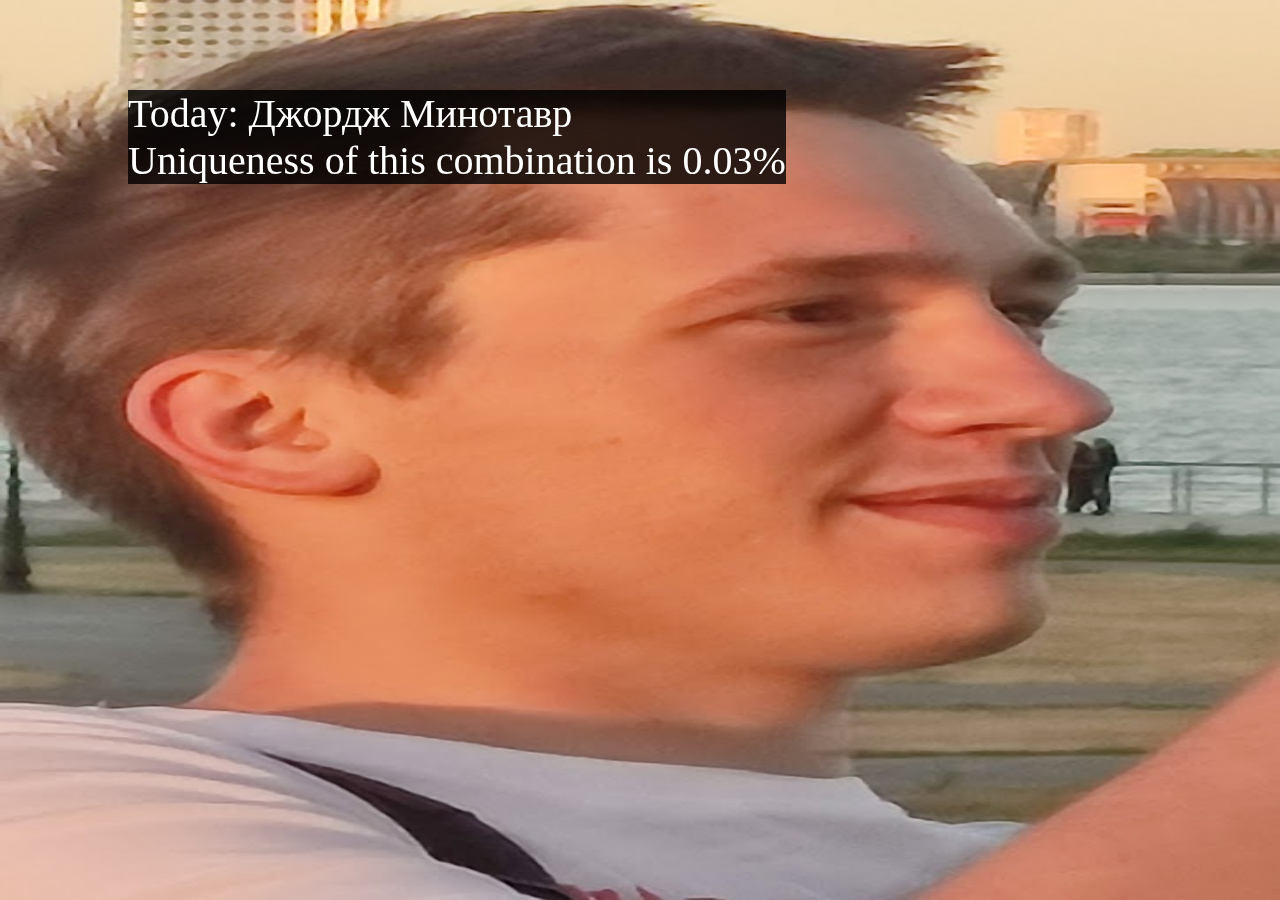
==== index.html @ 29a661f1 "Add files via upload" ====
<html>
	
	<head>
		<title>Yager Randomer</title>
	<style type="text/css">    
today {
	font-size: 250%;
	color: white;
	background-color: hsla(120,0%,0%,0.8);
	position: fixed;
	left: 10%;
	top: 10%;
	}
h2
	{
	color: crimson;
	font-style: oblique;
	text-align: center;
	}
body
	{
	background-size: 100% 100%;
  	background-image: url(yager.jpg);
    background-attachment: fixed;
   	}
body1 {
	background-color: black;
	}


</style>
	</head>
	
	<body>
	<audio src="kefir.ogg" autoplay="autoplay" loop=""></audio>
	<today>
		<script>
		var n=94
		var a=Math.round(Math.random()*n)
		txt = new Array();
		txt[0]="Йогра"
		txt[1]="Ягра"
		txt[2]="Ягер"
		txt[3]="Ягор"
		txt[4]="Ягуар"
		txt[5]="Егор"
		txt[6]="Гоша"
		txt[7]="Грыша"
		txt[8]="Джордж"
		txt[9]="Джорджинио"
		txt[10]="Швагер"
		txt[11]="Крюгер"
		txt[12]="Стрингер"
		txt[13]="Игорь"
		txt[14]="Квакер"
		txt[15]="Йогурт"
		txt[16]="Егерь"
		txt[17]="Ядгар"
		txt[18]="Электроегор"
		txt[19]="Шлёпа"
		txt[20]="Шлёндра"
		txt[21]="Ягр"
		txt[22]="Шляпа"
		txt[23]="Шлёпок"
		txt[24]="Яга"
		txt[25]="Шлягер"
		txt[26]="Грыжа"
		txt[27]="Ярик"
		txt[28]="Егермейстер"
		txt[29]="Егорилла"
		txt[30]="Грошык"
		txt[31]="Горе"
		txt[32]="Швабра"
		txt[33]="Ягрон"
		txt[34]="Ятаган"
		txt[35]="Янычар"
		txt[36]="Ярило"
		txt[37]="Янцзы"
		txt[38]="Ярополк"
		txt[39]="Флюгер"
		txt[40]="Фляга"
		txt[41]="Ягрик"
		txt[42]="Фликер"
		txt[43]="Юнгер"
		txt[44]="Егурт"
		txt[45]="Юнга"
		txt[46]="Ягурец"
		txt[47]="Яруллин"
		txt[48]="Шиндр"
		txt[49]="Мындр"
		txt[50]="Ягрус"
		txt[51]="Егорище"
		txt[52]="Егорёк"
		txt[53]="Рыгор"
		txt[54]="Грека"
		txt[55]="Ярулинн"
		txt[56]="Гренка"
		txt[57]="Гангрена"
		txt[58]="Гроб"
		txt[59]="Тигр"
		txt[60]="Гогер"
		txt[61]="Юнкер"
		txt[62]="Янор"
		txt[63]="Жокер"
		txt[64]="Жорик"
		txt[65]="Жора"
		txt[66]="Жароха"
		txt[67]="Жмых"
		txt[68]="Жерех"
		txt[69]="Егошка"
		txt[70]="Геша"
		txt[71]="Егорик"
		txt[72]="Егорка"
		txt[73]="Кагор"
		txt[74]="Кент"
		txt[75]="Мотор"
		txt[76]="Крекер"
		txt[77]="Грильяж"
		txt[78]="Яромир"
		txt[79]="Ёринобу"
		txt[80]="Ёжик"
		txt[81]="Жэужык"
		txt[82]="Жужик"
		txt[83]="Живчик"
		txt[84]="Жывёла"
		txt[85]="Жоржик"
		txt[86]="Хоккей"
		txt[87]="Какей"
		txt[88]="Жрец"
		txt[89]="Жокей"
		txt[90]="Егоза"
		txt[91]="Гашиш"
		txt[92]="Гоголь"
		txt[93]="Гегель"
		txt[94]="Гитлер"
		document.write ("Today: "+txt[a]+" ");
		</script>
		<script>
		var s=33
		var a=Math.round(Math.random()*s)
		txt = new Array();
		txt[0]="Летуаль"
		txt[1]="Ледовар"
		txt[2]="Ледокол"
		txt[3]="Литомент"
		txt[4]="Литаврас"
		txt[5]="Ледобас"
		txt[6]="Лореаль"
		txt[7]="Клитовор"
		txt[8]="Литорас"
		txt[9]="Литак"
		txt[10]="Литаврасина"
		txt[11]="Ледамыр"
		txt[12]="Листожор"
		txt[13]="Самовар"
		txt[14]="Сыкватар"
		txt[15]="Литавор (ударение на О)"
		txt[16]="Литавор (ударение на А)"
		txt[17]="Шумовар"
		txt[18]="Ледоруб"
		txt[19]="Мойдодыр"
		txt[20]="Литаворище"
		txt[21]="Жонглёр"
		txt[22]="Матрас"
		txt[23]="Кентавр"
		txt[24]="Минотавр"
		txt[25]="Живодёр"
		txt[26]="Живанши"
		txt[27]="Лионель"
		txt[28]="Леопольд"
		txt[29]="Акварель"
		txt[30]="Линолеум"
		txt[31]="Ювелир"
		txt[32]="Юбиляр"
		txt[33]="Каламбур"
		document.write (""+txt[a]+"");
		</script>
		<br>
		<script>
		var n=33
		var s=94
		document.write ("Uniqueness of this combination is "+Math.floor(1/((n+1)*(s+1))*100 * 1000) / 1000+"%");
		</script>
		</today>
	</body>


</html>
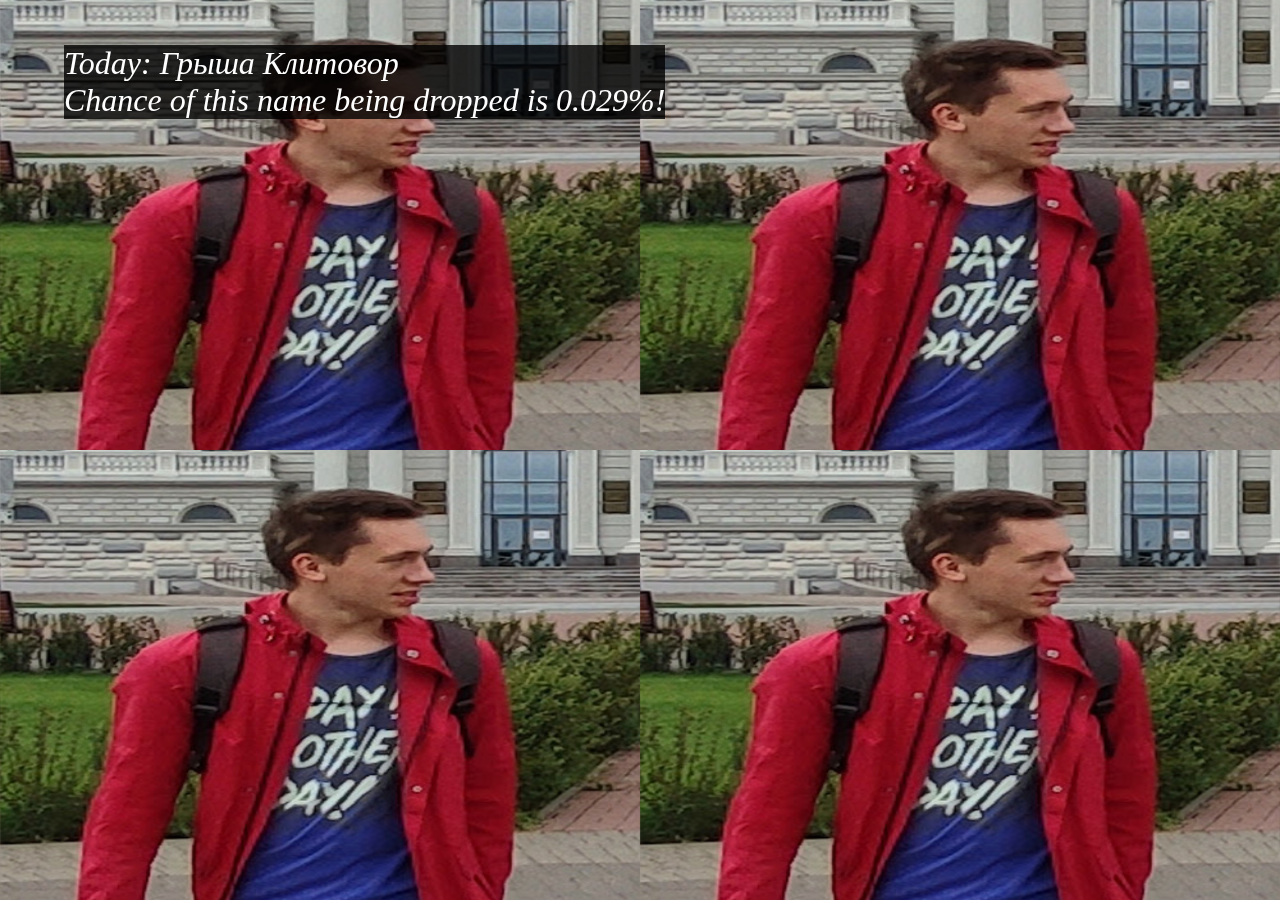
==== commit 7c06a554: "Add files via upload" ====
--- a/index.html
+++ b/index.html
@@ -1,187 +1,178 @@
 <html>
 	
 	<head>
+		<link rel="shortcut icon" href="images/favicon.ico" type="image/x-icon">
 		<title>Yager Randomer</title>
-	<style type="text/css">    
-today {
-	font-size: 250%;
-	color: white;
-	background-color: hsla(120,0%,0%,0.8);
-	position: fixed;
-	left: 10%;
-	top: 10%;
-	}
-h2
-	{
-	color: crimson;
-	font-style: oblique;
-	text-align: center;
-	}
-body
-	{
-	background-size: 100% 100%;
-  	background-image: url(yager.jpg);
-    background-attachment: fixed;
-   	}
-body1 {
-	background-color: black;
-	}
-
-
-</style>
+		<meta charset="utf-8">
+		<link rel="stylesheet" href="style.css">
+		<script>
+		let names = [
+		"Йогра",
+		"Ягра",
+		"Ягер",
+		"Ягор",
+		"Ягуар",
+		"Егор",
+		"Гоша",
+		"Грыша",
+		"Джордж",
+		"Джорджинио",
+		"Швагер",
+		"Крюгер",
+		"Стрингер",
+		"Игорь",
+		"Квакер",
+		"Йогурт",
+		"Егерь",
+		"Ядгар",
+		"Электроегор",
+		"Шлёпа",
+		"Шлёндра",
+		"Ягр",
+		"Шляпа",
+		"Шлёпок",
+		"Яга",
+		"Шлягер",
+		"Грыжа",
+		"Ярик",
+		"Егермейстер",
+		"Егорилла",
+		"Грошык",
+		"Горе",
+		"Швабра",
+		"Ягрон",
+		"Ятаган",
+		"Янычар",
+		"Ярило",
+		"Янцзы",
+		"Ярополк",
+		"Флюгер",
+		"Фляга",
+		"Ягрик",
+		"Фликер",
+		"Юнгер",
+		"Егурт",
+		"Юнга",
+		"Ягурец",
+		"Яруллин",
+		"Шиндр",
+		"Мындр",
+		"Ягрус",
+		"Егорище",
+		"Егорёк",
+		"Рыгор",
+		"Грека",
+		"Ярулинн",
+		"Гренка",
+		"Гангрена",
+		"Гроб",
+		"Тигр",
+		"Гогер",
+		"Юнкер",
+		"Янор",
+		"Жокер",
+		"Жорик",
+		"Жора",
+		"Жароха",
+		"Жмых",
+		"Жерех",
+		"Егошка",
+		"Геша",
+		"Егорик",
+		"Егорка",
+		"Кагор",
+		"Кент",
+		"Мотор",
+		"Крекер",
+		"Грильяж",
+		"Яромир",
+		"Ёринобу",
+		"Ёжик",
+		"Жэужык",
+		"Жужик",
+		"Живчик",
+		"Жывёла",
+		"Жоржик",
+		"Хоккей",
+		"Какей",
+		"Жрец",
+		"Жокей",
+		"Егоза",
+		"Гашиш",
+		"Гоголь",
+		"Гегель",
+		"Гитлер",
+		"Еггер",
+		];
+		
+		let surnames = [
+		"Летуаль",
+		"Ледовар",
+		"Ледокол",
+		"Литомент",
+		"Литаврас",
+		"Ледобас",
+		"Лореаль",
+		"Клитовор",
+		"Литорас",
+		"Литак",
+		"Литаврасина",
+		"Ледамыр",
+		"Листожор",
+		"Самовар",
+		"Сыкватар",
+		"Литавор (ударение на О)",
+		"Литавор (ударение на А)",
+		"Шумовар",
+		"Ледоруб",
+		"Мойдодыр",
+		"Литаворище",
+		"Жонглёр",
+		"Матрас",
+		"Кентавр",
+		"Минотавр",
+		"Живодёр",
+		"Живанши",
+		"Лионель",
+		"Леопольд",
+		"Акварель",
+		"Линолеум",
+		"Ювелир",
+		"Юбиляр",
+		"Каламбур",
+		"Цвикль",
+		];
+		</script>
+	<script>
+		let photo=[
+		"images/yager.jpg",
+		"images/yager2.jpg",
+		"images/yager3.jpg",
+		"images/yager4.jpg",
+		"images/yager5.jpg",
+		];
+		var ph=photo.length;
+		alert[ph];
+		var phh=Math.round(Math.random()*(ph-1));
+		document.write("<style type=\"text/css\">body {background-size: 50% 50%; background-image: url("+photo[phh]+"); background-attachment: fixed;</style>");
+		</script>	
 	</head>
-	
 	<body>
-	<audio src="kefir.ogg" autoplay="autoplay" loop=""></audio>
-	<today>
-		<script>
-		var n=94
-		var a=Math.round(Math.random()*n)
-		txt = new Array();
-		txt[0]="Йогра"
-		txt[1]="Ягра"
-		txt[2]="Ягер"
-		txt[3]="Ягор"
-		txt[4]="Ягуар"
-		txt[5]="Егор"
-		txt[6]="Гоша"
-		txt[7]="Грыша"
-		txt[8]="Джордж"
-		txt[9]="Джорджинио"
-		txt[10]="Швагер"
-		txt[11]="Крюгер"
-		txt[12]="Стрингер"
-		txt[13]="Игорь"
-		txt[14]="Квакер"
-		txt[15]="Йогурт"
-		txt[16]="Егерь"
-		txt[17]="Ядгар"
-		txt[18]="Электроегор"
-		txt[19]="Шлёпа"
-		txt[20]="Шлёндра"
-		txt[21]="Ягр"
-		txt[22]="Шляпа"
-		txt[23]="Шлёпок"
-		txt[24]="Яга"
-		txt[25]="Шлягер"
-		txt[26]="Грыжа"
-		txt[27]="Ярик"
-		txt[28]="Егермейстер"
-		txt[29]="Егорилла"
-		txt[30]="Грошык"
-		txt[31]="Горе"
-		txt[32]="Швабра"
-		txt[33]="Ягрон"
-		txt[34]="Ятаган"
-		txt[35]="Янычар"
-		txt[36]="Ярило"
-		txt[37]="Янцзы"
-		txt[38]="Ярополк"
-		txt[39]="Флюгер"
-		txt[40]="Фляга"
-		txt[41]="Ягрик"
-		txt[42]="Фликер"
-		txt[43]="Юнгер"
-		txt[44]="Егурт"
-		txt[45]="Юнга"
-		txt[46]="Ягурец"
-		txt[47]="Яруллин"
-		txt[48]="Шиндр"
-		txt[49]="Мындр"
-		txt[50]="Ягрус"
-		txt[51]="Егорище"
-		txt[52]="Егорёк"
-		txt[53]="Рыгор"
-		txt[54]="Грека"
-		txt[55]="Ярулинн"
-		txt[56]="Гренка"
-		txt[57]="Гангрена"
-		txt[58]="Гроб"
-		txt[59]="Тигр"
-		txt[60]="Гогер"
-		txt[61]="Юнкер"
-		txt[62]="Янор"
-		txt[63]="Жокер"
-		txt[64]="Жорик"
-		txt[65]="Жора"
-		txt[66]="Жароха"
-		txt[67]="Жмых"
-		txt[68]="Жерех"
-		txt[69]="Егошка"
-		txt[70]="Геша"
-		txt[71]="Егорик"
-		txt[72]="Егорка"
-		txt[73]="Кагор"
-		txt[74]="Кент"
-		txt[75]="Мотор"
-		txt[76]="Крекер"
-		txt[77]="Грильяж"
-		txt[78]="Яромир"
-		txt[79]="Ёринобу"
-		txt[80]="Ёжик"
-		txt[81]="Жэужык"
-		txt[82]="Жужик"
-		txt[83]="Живчик"
-		txt[84]="Жывёла"
-		txt[85]="Жоржик"
-		txt[86]="Хоккей"
-		txt[87]="Какей"
-		txt[88]="Жрец"
-		txt[89]="Жокей"
-		txt[90]="Егоза"
-		txt[91]="Гашиш"
-		txt[92]="Гоголь"
-		txt[93]="Гегель"
-		txt[94]="Гитлер"
-		document.write ("Today: "+txt[a]+" ");
-		</script>
-		<script>
-		var s=33
-		var a=Math.round(Math.random()*s)
-		txt = new Array();
-		txt[0]="Летуаль"
-		txt[1]="Ледовар"
-		txt[2]="Ледокол"
-		txt[3]="Литомент"
-		txt[4]="Литаврас"
-		txt[5]="Ледобас"
-		txt[6]="Лореаль"
-		txt[7]="Клитовор"
-		txt[8]="Литорас"
-		txt[9]="Литак"
-		txt[10]="Литаврасина"
-		txt[11]="Ледамыр"
-		txt[12]="Листожор"
-		txt[13]="Самовар"
-		txt[14]="Сыкватар"
-		txt[15]="Литавор (ударение на О)"
-		txt[16]="Литавор (ударение на А)"
-		txt[17]="Шумовар"
-		txt[18]="Ледоруб"
-		txt[19]="Мойдодыр"
-		txt[20]="Литаворище"
-		txt[21]="Жонглёр"
-		txt[22]="Матрас"
-		txt[23]="Кентавр"
-		txt[24]="Минотавр"
-		txt[25]="Живодёр"
-		txt[26]="Живанши"
-		txt[27]="Лионель"
-		txt[28]="Леопольд"
-		txt[29]="Акварель"
-		txt[30]="Линолеум"
-		txt[31]="Ювелир"
-		txt[32]="Юбиляр"
-		txt[33]="Каламбур"
-		document.write (""+txt[a]+"");
-		</script>
-		<br>
-		<script>
-		var n=33
-		var s=94
-		document.write ("Uniqueness of this combination is "+Math.floor(1/((n+1)*(s+1))*100 * 1000) / 1000+"%");
-		</script>
-		</today>
+				<audio src="kefir.ogg" autoplay="autoplay" loop=""></audio>
+	<table>
+		<tr><td>
+			<today>
+			<script>
+			var n=names.length;
+			var nn=Math.round(Math.random()*(n-1))
+			var s=surnames.length;
+			var ss=Math.round(Math.random()*(s-1));
+			var uniq=Math.floor(1/(n*s)*100*1000)/1000;
+			document.write("Today: "+names[nn]+" "+surnames[ss]+"<br>Chance of this name being dropped is "+uniq+"%!");
+			</script>
+			</today>
+		</td></tr>
+	</table>	
 	</body>
 
 
--- a/style.css
+++ b/style.css
@@ -0,0 +1,16 @@
+today {
+	font-size: 200%;
+//	font-weight: bold;
+	font-style: italic;
+	color: white;
+	background-color: hsla(120,0%,0%,0.8);
+	position: fixed;
+	left: 5%;
+	top: 5%;
+	}
+// body {
+//	background-size: 50% 50%;
+//	background-image: url(images/yager.jpg);
+//	background-attachment: fixed;
+//	}
+	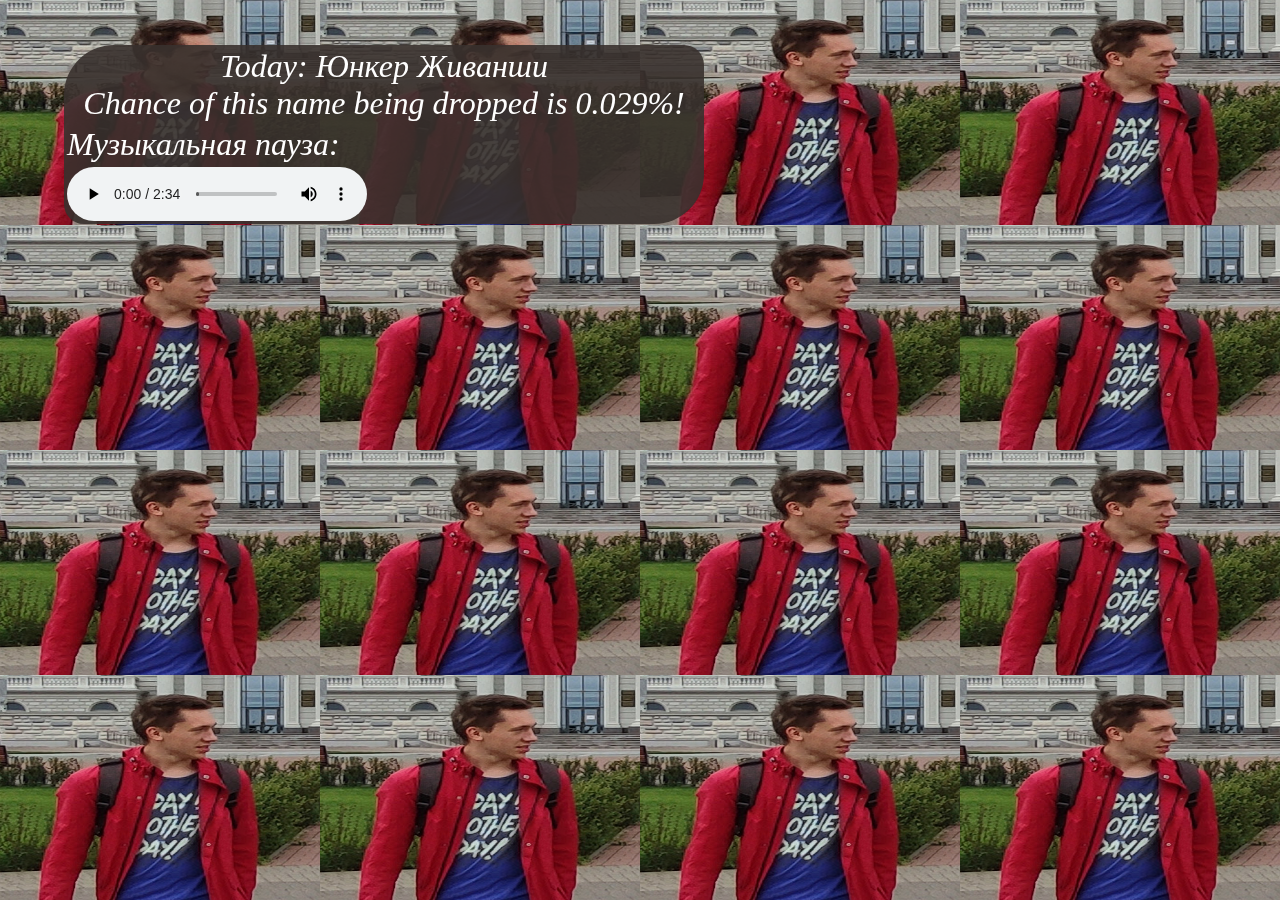
==== commit 5630adf7: "Add files via upload" ====
--- a/index.html
+++ b/index.html
@@ -154,25 +154,31 @@
 		var ph=photo.length;
 		alert[ph];
 		var phh=Math.round(Math.random()*(ph-1));
-		document.write("<style type=\"text/css\">body {background-size: 50% 50%; background-image: url("+photo[phh]+"); background-attachment: fixed;</style>");
+		document.write("<style type=\"text/css\">body {background-size: 25% 25%; background-image: url("+photo[phh]+"); background-attachment: fixed;</style>");
 		</script>	
 	</head>
 	<body>
-				<audio src="kefir.ogg" autoplay="autoplay" loop=""></audio>
-	<table>
-		<tr><td>
-			<today>
-			<script>
-			var n=names.length;
-			var nn=Math.round(Math.random()*(n-1))
-			var s=surnames.length;
-			var ss=Math.round(Math.random()*(s-1));
-			var uniq=Math.floor(1/(n*s)*100*1000)/1000;
-			document.write("Today: "+names[nn]+" "+surnames[ss]+"<br>Chance of this name being dropped is "+uniq+"%!");
-			</script>
-			</today>
-		</td></tr>
-	</table>	
+		
+		<table>
+			<tr><td align="center">
+				<today>
+				<script>
+				var n=names.length;
+				var nn=Math.round(Math.random()*(n-1))
+				var s=surnames.length;
+				var ss=Math.round(Math.random()*(s-1));
+				var uniq=Math.floor(1/(n*s)*100*1000)/1000;
+				document.write("Today: "+names[nn]+" "+surnames[ss]+"<br>Chance of this name being dropped is "+uniq+"%!");
+				</script>
+				</today>
+			</td></tr>
+			<tr><td>				
+				<today>Музыкальная пауза:</today>
+			</td></tr>	
+			<tr><td>				
+				<audio src="kefir.ogg" loop="" controls></audio>
+			</td></tr>
+		</table>	
 	</body>
 
 
--- a/style.css
+++ b/style.css
@@ -3,14 +3,22 @@
 //	font-weight: bold;
 	font-style: italic;
 	color: white;
-	background-color: hsla(120,0%,0%,0.8);
-	position: fixed;
-	left: 5%;
-	top: 5%;
+//	background-color: hsla(120,0%,0%,0.8);
+//	position: fixed;
+//	left: 5%;
+//	top: 5%;
 	}
 // body {
 //	background-size: 50% 50%;
 //	background-image: url(images/yager.jpg);
 //	background-attachment: fixed;
 //	}
-	+	table {
+	position: fixed;
+	left: 5%;
+	top: 5%;
+	height: 10%;
+	width: 50%;
+	background-color: hsla(20,10%,20%,0.9);
+	border-radius: 50px 20px 50px 20px;
+	}	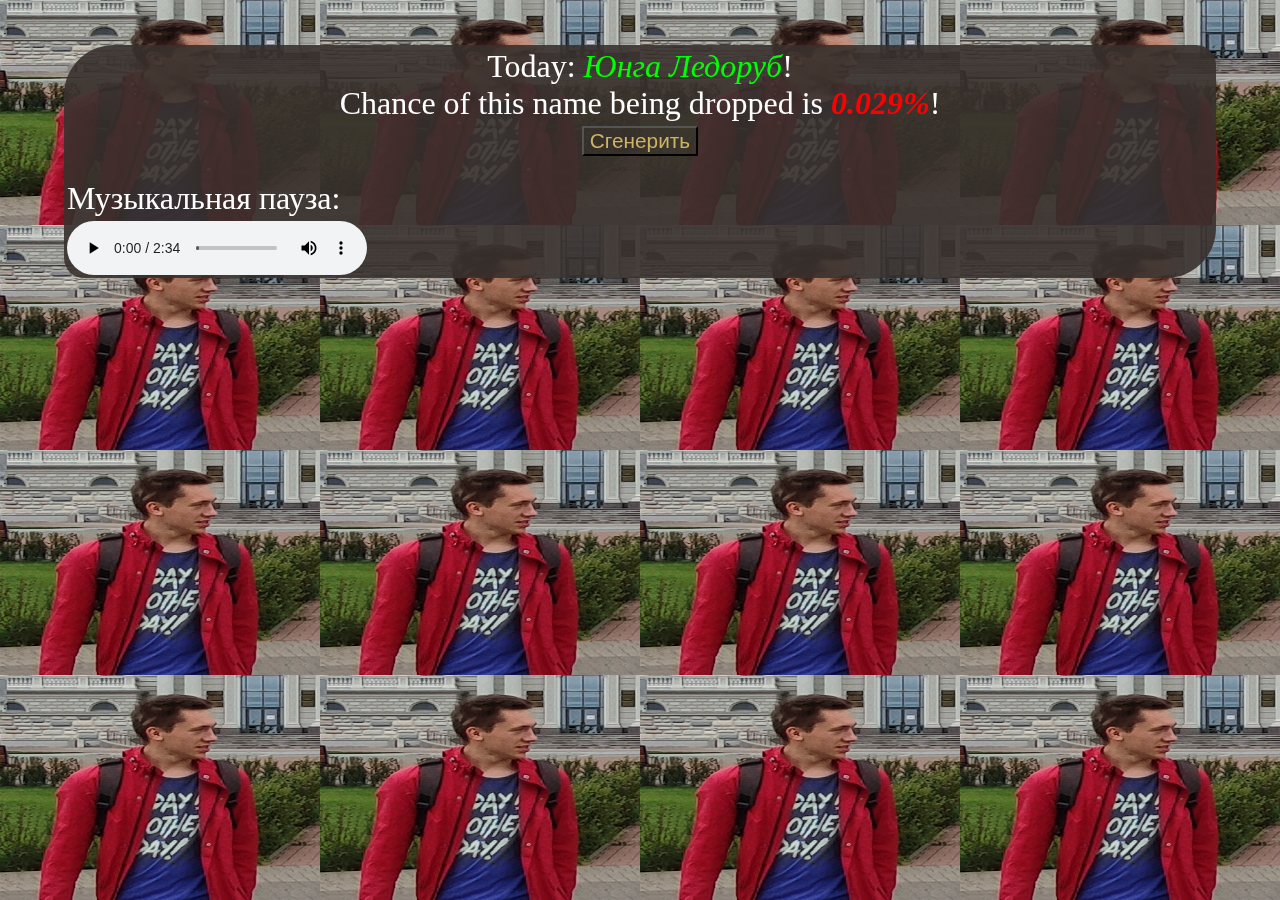
==== commit 4cfbebed: "Add files via upload" ====
--- a/index.html
+++ b/index.html
@@ -158,20 +158,46 @@
 		</script>	
 	</head>
 	<body>
-		
 		<table>
 			<tr><td align="center">
-				<today>
-				<script>
+				<today><script>
 				var n=names.length;
 				var nn=Math.round(Math.random()*(n-1))
 				var s=surnames.length;
 				var ss=Math.round(Math.random()*(s-1));
 				var uniq=Math.floor(1/(n*s)*100*1000)/1000;
-				document.write("Today: "+names[nn]+" "+surnames[ss]+"<br>Chance of this name being dropped is "+uniq+"%!");
-				</script>
-				</today>
+				document.write("Today: <textn>"+names[nn]+" "+surnames[ss]+"</textn>!<br>Chance of this name being dropped is <textu>"+uniq+"%</textu>!");
+				</script></today>
 			</td></tr>
+			<tr><td align="center"><form action="index.html" title="Сгенерировать имя и фамилию Ягору"><button>Сгенерить</button></form></td></tr>
+			<tr><td>
+<!--				<form action="https://www.google.com" target="_blank">
+					<button>Имена Ягора</button>
+				</form>				
+				<form action="https://www.google.com" target="_blank">
+					<button>Фамилии Ягора</button>
+				</form> -->
+<!--				<button><details><summary>Имена Ягорика</summary>
+					<table>
+					<script>
+					var n=names.length;
+					for (i=0; i<n; i++) {
+						if (i % 9 == 0) {
+							if (i == 0) {
+							document.write(names[i]+", ");
+							}
+							else {
+							document.write(names[i]+", <br>");
+							}
+							}
+						else {
+						document.write(names[i]+", ");
+						}
+						}
+					</script>
+					</table>
+				</details></button> 
+			</td></tr> -->
 			<tr><td>				
 				<today>Музыкальная пауза:</today>
 			</td></tr>	
--- a/style.css
+++ b/style.css
@@ -1,7 +1,7 @@
 today {
 	font-size: 200%;
 //	font-weight: bold;
-	font-style: italic;
+//	font-style: italic;
 	color: white;
 //	background-color: hsla(120,0%,0%,0.8);
 //	position: fixed;
@@ -18,7 +18,22 @@
 	left: 5%;
 	top: 5%;
 	height: 10%;
-	width: 50%;
+	width: 90%;
 	background-color: hsla(20,10%,20%,0.9);
 	border-radius: 50px 20px 50px 20px;
-	}	+	}	
+	textn {
+//	font-size: 200%;
+	font-style: italic;
+	color: lime;
+	}
+	textu {
+	color: red;
+	font-weight: bold;
+	font-style: italic;
+	}
+	button {
+	font-size: 130%;
+	color: hsla(45,50%,60%,1);
+	background-color: hsla(20,10%,20%,0.0);
+	}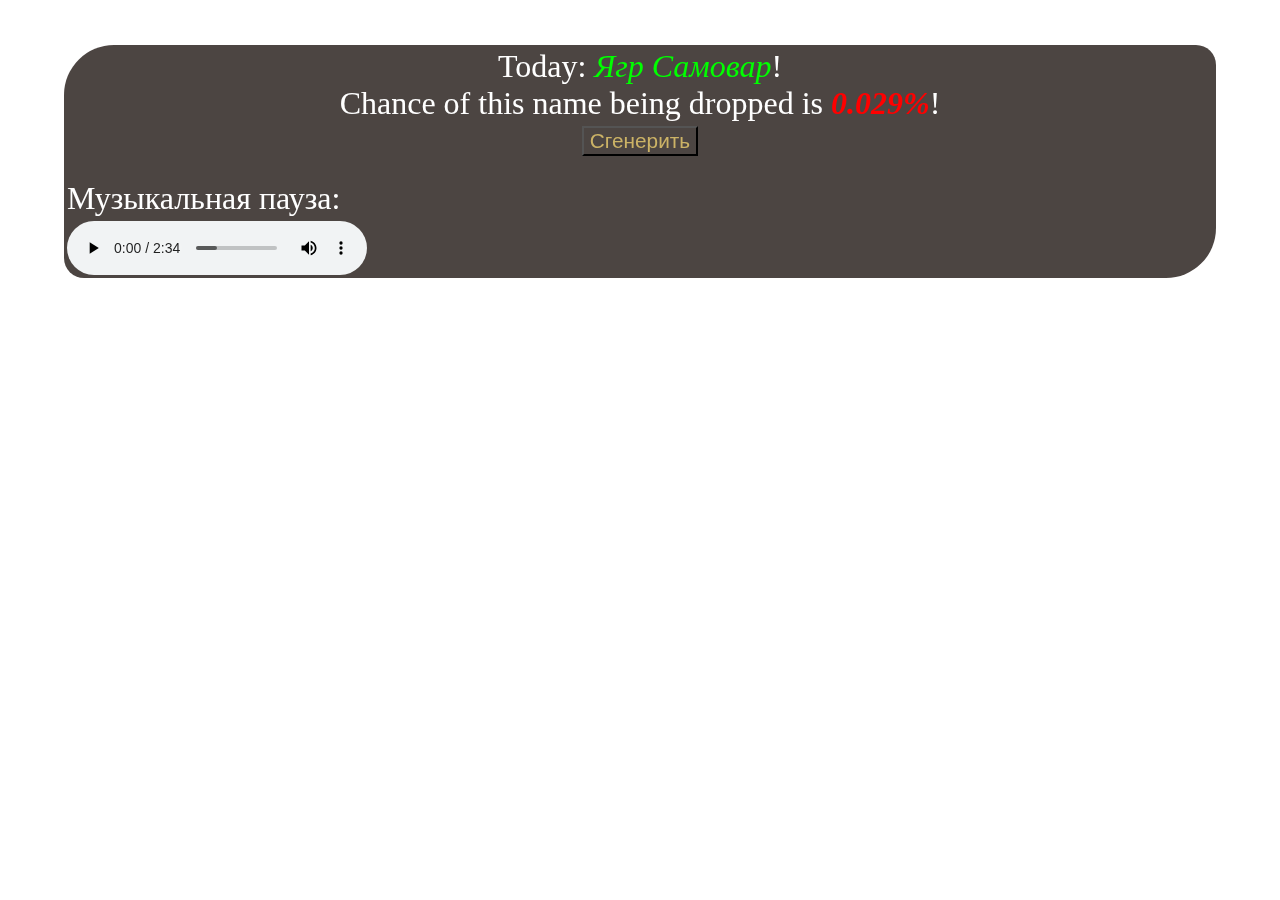
==== commit 6cbd7ecb: "Add files via upload" ====
--- a/index.html
+++ b/index.html
@@ -1,211 +1,59 @@
-<html>
-	
-	<head>
-		<link rel="shortcut icon" href="images/favicon.ico" type="image/x-icon">
-		<title>Yager Randomer</title>
-		<meta charset="utf-8">
-		<link rel="stylesheet" href="style.css">
-		<script>
-		let names = [
-		"Йогра",
-		"Ягра",
-		"Ягер",
-		"Ягор",
-		"Ягуар",
-		"Егор",
-		"Гоша",
-		"Грыша",
-		"Джордж",
-		"Джорджинио",
-		"Швагер",
-		"Крюгер",
-		"Стрингер",
-		"Игорь",
-		"Квакер",
-		"Йогурт",
-		"Егерь",
-		"Ядгар",
-		"Электроегор",
-		"Шлёпа",
-		"Шлёндра",
-		"Ягр",
-		"Шляпа",
-		"Шлёпок",
-		"Яга",
-		"Шлягер",
-		"Грыжа",
-		"Ярик",
-		"Егермейстер",
-		"Егорилла",
-		"Грошык",
-		"Горе",
-		"Швабра",
-		"Ягрон",
-		"Ятаган",
-		"Янычар",
-		"Ярило",
-		"Янцзы",
-		"Ярополк",
-		"Флюгер",
-		"Фляга",
-		"Ягрик",
-		"Фликер",
-		"Юнгер",
-		"Егурт",
-		"Юнга",
-		"Ягурец",
-		"Яруллин",
-		"Шиндр",
-		"Мындр",
-		"Ягрус",
-		"Егорище",
-		"Егорёк",
-		"Рыгор",
-		"Грека",
-		"Ярулинн",
-		"Гренка",
-		"Гангрена",
-		"Гроб",
-		"Тигр",
-		"Гогер",
-		"Юнкер",
-		"Янор",
-		"Жокер",
-		"Жорик",
-		"Жора",
-		"Жароха",
-		"Жмых",
-		"Жерех",
-		"Егошка",
-		"Геша",
-		"Егорик",
-		"Егорка",
-		"Кагор",
-		"Кент",
-		"Мотор",
-		"Крекер",
-		"Грильяж",
-		"Яромир",
-		"Ёринобу",
-		"Ёжик",
-		"Жэужык",
-		"Жужик",
-		"Живчик",
-		"Жывёла",
-		"Жоржик",
-		"Хоккей",
-		"Какей",
-		"Жрец",
-		"Жокей",
-		"Егоза",
-		"Гашиш",
-		"Гоголь",
-		"Гегель",
-		"Гитлер",
-		"Еггер",
-		];
-		
-		let surnames = [
-		"Летуаль",
-		"Ледовар",
-		"Ледокол",
-		"Литомент",
-		"Литаврас",
-		"Ледобас",
-		"Лореаль",
-		"Клитовор",
-		"Литорас",
-		"Литак",
-		"Литаврасина",
-		"Ледамыр",
-		"Листожор",
-		"Самовар",
-		"Сыкватар",
-		"Литавор (ударение на О)",
-		"Литавор (ударение на А)",
-		"Шумовар",
-		"Ледоруб",
-		"Мойдодыр",
-		"Литаворище",
-		"Жонглёр",
-		"Матрас",
-		"Кентавр",
-		"Минотавр",
-		"Живодёр",
-		"Живанши",
-		"Лионель",
-		"Леопольд",
-		"Акварель",
-		"Линолеум",
-		"Ювелир",
-		"Юбиляр",
-		"Каламбур",
-		"Цвикль",
-		];
-		</script>
-	<script>
-		let photo=[
-		"images/yager.jpg",
-		"images/yager2.jpg",
-		"images/yager3.jpg",
-		"images/yager4.jpg",
-		"images/yager5.jpg",
-		];
-		var ph=photo.length;
-		alert[ph];
-		var phh=Math.round(Math.random()*(ph-1));
-		document.write("<style type=\"text/css\">body {background-size: 25% 25%; background-image: url("+photo[phh]+"); background-attachment: fixed;</style>");
-		</script>	
-	</head>
-	<body>
-		<table>
-			<tr><td align="center">
-				<today><script>
-				var n=names.length;
-				var nn=Math.round(Math.random()*(n-1))
-				var s=surnames.length;
-				var ss=Math.round(Math.random()*(s-1));
-				var uniq=Math.floor(1/(n*s)*100*1000)/1000;
-				document.write("Today: <textn>"+names[nn]+" "+surnames[ss]+"</textn>!<br>Chance of this name being dropped is <textu>"+uniq+"%</textu>!");
-				</script></today>
-			</td></tr>
-			<tr><td align="center"><form action="index.html" title="Сгенерировать имя и фамилию Ягору"><button>Сгенерить</button></form></td></tr>
-			<tr><td>
-<!--				<form action="https://www.google.com" target="_blank">
-					<button>Имена Ягора</button>
-				</form>				
-				<form action="https://www.google.com" target="_blank">
-					<button>Фамилии Ягора</button>
-				</form> -->
-<!--				<button><details><summary>Имена Ягорика</summary>
-					<table>
-					<script>
-					var n=names.length;
-					for (i=0; i<n; i++) {
-						if (i % 9 == 0) {
-							if (i == 0) {
-							document.write(names[i]+", ");
-							}
-							else {
-							document.write(names[i]+", <br>");
-							}
-							}
-						else {
-						document.write(names[i]+", ");
-						}
-						}
-					</script>
-					</table>
-				</details></button> 
-			</td></tr> -->
-			<tr><td>				
-				<today>Музыкальная пауза:</today>
-			</td></tr>	
-			<tr><td>				
-				<audio src="kefir.ogg" loop="" controls></audio>
-			</td></tr>
-		</table>	
-	</body>
-
-
-</html>+<html>
+	
+	<head>
+		<link rel="shortcut icon" href="images/favicon.ico" type="image/x-icon">
+		<title>Yager Randomer</title>
+		<meta charset="utf-8">
+		<link rel="stylesheet" href="style.css">
+		<script src="js/names.js"></script>
+		<script src="js/surnames.js"></script>
+		<script src="js/backgr.js"></script>
+	</head>
+	<body>
+		<table>
+			<tr><td align="center">
+				<today><script>
+				var uniq=Math.floor(1/(n*s)*100*1000)/1000;
+				document.write("Today: <textn>"+names[rn]+" "+surnames[rs]+"</textn>!<br>Chance of this name being dropped is <textu>"+uniq+"%</textu>!");
+				</script></today>
+			</td></tr>
+			<tr><td align="center"><form action="index.html" title="Сгенерировать имя и фамилию Ягору"><button>Сгенерить</button></form></td></tr>
+			<tr><td>
+<!--				<form action="https://www.google.com" target="_blank">
+					<button>Имена Ягора</button>
+				</form>				
+				<form action="https://www.google.com" target="_blank">
+					<button>Фамилии Ягора</button>
+				</form> -->
+<!--				<button><details><summary>Имена Ягорика</summary>
+					<table>
+					<script>
+					var n=names.length;
+					for (i=0; i<n; i++) {
+						if (i % 9 == 0) {
+							if (i == 0) {
+							document.write(names[i]+", ");
+							}
+							else {
+							document.write(names[i]+", <br>");
+							}
+							}
+						else {
+						document.write(names[i]+", ");
+						}
+						}
+					</script>
+					</table>
+				</details></button> 
+			</td></tr> -->
+			<tr><td>				
+				<today>Музыкальная пауза:</today>
+			</td></tr>	
+			<tr><td>				
+				<audio src="kefir.ogg" loop="" controls></audio>
+			</td></tr>
+		</table>	
+	</body>
+
+
+</html>
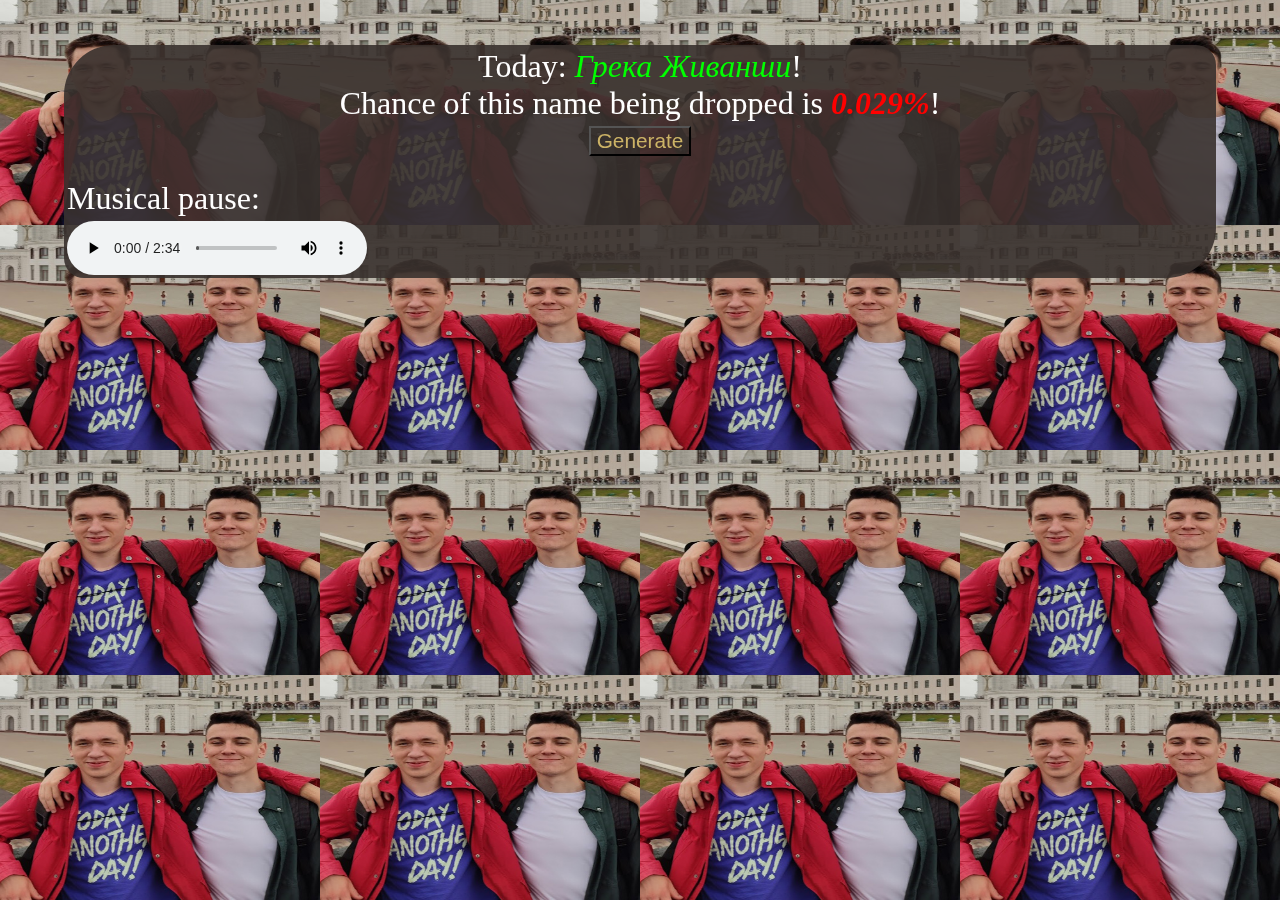
==== commit a1ad7d18: "Add files via upload" ====
--- a/index.html
+++ b/index.html
@@ -17,7 +17,7 @@
 				document.write("Today: <textn>"+names[rn]+" "+surnames[rs]+"</textn>!<br>Chance of this name being dropped is <textu>"+uniq+"%</textu>!");
 				</script></today>
 			</td></tr>
-			<tr><td align="center"><form action="index.html" title="Сгенерировать имя и фамилию Ягору"><button>Сгенерить</button></form></td></tr>
+			<tr><td align="center"><form action="index.html" title="Generate combination of name and surname"><button>Generate</button></form></td></tr>
 			<tr><td>
 <!--				<form action="https://www.google.com" target="_blank">
 					<button>Имена Ягора</button>
@@ -47,13 +47,11 @@
 				</details></button> 
 			</td></tr> -->
 			<tr><td>				
-				<today>Музыкальная пауза:</today>
+				<today>Musical pause:</today>
 			</td></tr>	
 			<tr><td>				
 				<audio src="kefir.ogg" loop="" controls></audio>
 			</td></tr>
 		</table>	
 	</body>
-
-
 </html>
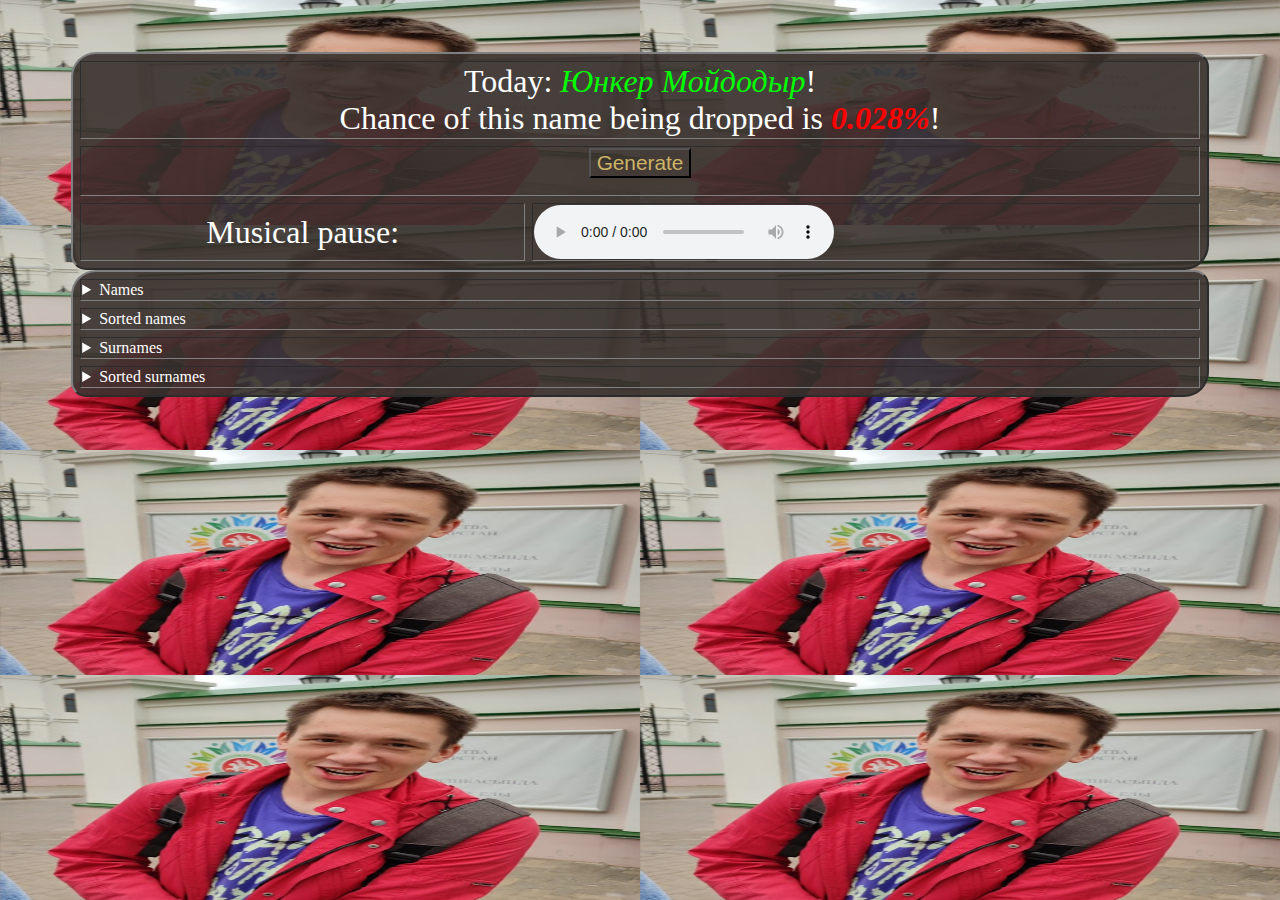
==== commit b8d6f9c7: "Add files via upload" ====
--- a/index.html
+++ b/index.html
@@ -1,5 +1,4 @@
 <html>
-	
 	<head>
 		<link rel="shortcut icon" href="images/favicon.ico" type="image/x-icon">
 		<title>Yager Randomer</title>
@@ -8,50 +7,46 @@
 		<script src="js/names.js"></script>
 		<script src="js/surnames.js"></script>
 		<script src="js/backgr.js"></script>
+		<script src="music.js" charset="utf-8"></script>
 	</head>
 	<body>
-		<table>
-			<tr><td align="center">
+		<table border="2px" cellspacing="7px">
+			<tr><td align="center" colspan="2">
 				<today><script>
 				var uniq=Math.floor(1/(n*s)*100*1000)/1000;
 				document.write("Today: <textn>"+names[rn]+" "+surnames[rs]+"</textn>!<br>Chance of this name being dropped is <textu>"+uniq+"%</textu>!");
 				</script></today>
 			</td></tr>
-			<tr><td align="center"><form action="index.html" title="Generate combination of name and surname"><button>Generate</button></form></td></tr>
-			<tr><td>
-<!--				<form action="https://www.google.com" target="_blank">
-					<button>Имена Ягора</button>
-				</form>				
-				<form action="https://www.google.com" target="_blank">
-					<button>Фамилии Ягора</button>
-				</form> -->
-<!--				<button><details><summary>Имена Ягорика</summary>
-					<table>
-					<script>
-					var n=names.length;
-					for (i=0; i<n; i++) {
-						if (i % 9 == 0) {
-							if (i == 0) {
-							document.write(names[i]+", ");
-							}
-							else {
-							document.write(names[i]+", <br>");
-							}
-							}
-						else {
-						document.write(names[i]+", ");
-						}
-						}
-					</script>
-					</table>
-				</details></button> 
-			</td></tr> -->
-			<tr><td>				
-				<today>Musical pause:</today>
-			</td></tr>	
-			<tr><td>				
-				<audio src="kefir.ogg" loop="" controls></audio>
-			</td></tr>
-		</table>	
+			<tr><td align="center" colspan="2"><form action="index.html" title="Generate combination of name and surname"><button>Generate</button></form></td></tr>
+			<tr>
+				<td width="40%" align="center" valign><today>Musical pause:</today>
+				</td>
+				<td>
+					<audio controls preload="metadata"><source src="music/kefir.mp3" type="audio/mpeg"><source src="music/kefir.ogg" type="audio/ogg"></audio>
+				</td>
+			</tr>
+		</table>
+		<table border="2px" cellspacing="7px" width="80%">
+      <tr><td align="justify">
+            <details><summary>Names</summary>
+              <script src="js/list-of-names.js" charset="utf-8"></script>
+            </details>
+      </td></tr>
+      <tr><td align="justify">
+          <details><summary>Sorted names </summary>
+            <script src="js/list-of-namessort.js" charset="utf-8"></script>
+          </details>
+      </td></tr>
+      <tr><td align="justify">
+            <details><summary>Surnames</summary>
+              <script src="js/list-of-surnames.js" charset="utf-8"></script>
+            </details>
+      </td></tr>
+      <tr><td align="justify">
+          <details><summary>Sorted surnames </summary>
+            <script src="js/list-of-surnamessort.js" charset="utf-8"></script>
+          </details>
+      </td></tr>
+		</table>
 	</body>
 </html>
--- a/style.css
+++ b/style.css
@@ -1,39 +1,58 @@
-today {
-	font-size: 200%;
-//	font-weight: bold;
-//	font-style: italic;
-	color: white;
-//	background-color: hsla(120,0%,0%,0.8);
-//	position: fixed;
-//	left: 5%;
-//	top: 5%;
-	}
-// body {
-//	background-size: 50% 50%;
-//	background-image: url(images/yager.jpg);
-//	background-attachment: fixed;
-//	}
-	table {
-	position: fixed;
-	left: 5%;
-	top: 5%;
-	height: 10%;
-	width: 90%;
-	background-color: hsla(20,10%,20%,0.9);
-	border-radius: 50px 20px 50px 20px;
-	}	
-	textn {
-//	font-size: 200%;
-	font-style: italic;
-	color: lime;
-	}
-	textu {
-	color: red;
-	font-weight: bold;
-	font-style: italic;
-	}
-	button {
-	font-size: 130%;
-	color: hsla(45,50%,60%,1);
-	background-color: hsla(20,10%,20%,0.0);
-	}+today {
+	font-size: 200%;
+//	font-weight: bold;
+//	font-style: italic;
+	color: white;
+//	background-color: hsla(120,0%,0%,0.8);
+//	position: fixed;
+//	left: 5%;
+//	top: 5%;
+	}
+
+// body {
+ background-size: 50% 50%;
+ 	background-image: url(images/yager.jpg);
+ 	background-attachment: fixed;
+     }
+
+table {
+	position: relative;
+	left: 5%;
+	top: 5%;
+	height: 10%;
+	width: 90%;
+	background-color: hsla(20,10%,20%,0.9);
+	border-radius: 25px 15px 25px 15px;
+	}
+
+textn {
+//	font-size: 200%;
+	font-style: italic;
+	color: lime;
+	}
+
+textu {
+	color: red;
+	font-weight: bold;
+	font-style: italic;
+	}
+
+button {
+	font-size: 130%;
+	color: hsla(45,50%,60%,1);
+	background-color: hsla(20,10%,20%,0.0);
+	}
+
+summary {
+	color: white;
+}
+
+textsum {
+	color: white;
+}
+
+table.summar {
+	background-color: white;
+	border-radius: 10px 10px 10px 10px;
+	padding: 5px;
+}
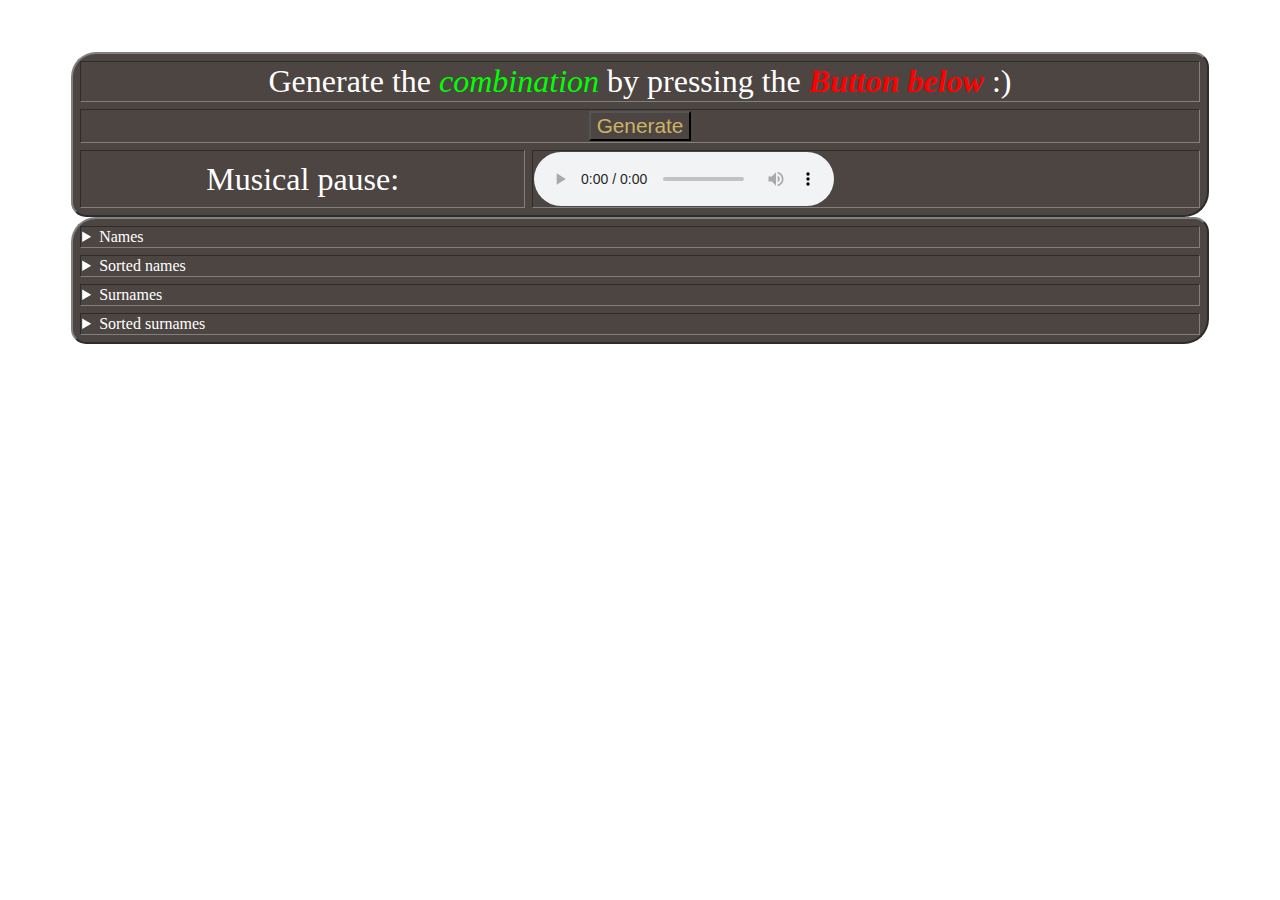
==== commit d77e3226: "Add files via upload" ====
--- a/index.html
+++ b/index.html
@@ -6,18 +6,15 @@
 		<link rel="stylesheet" href="style.css">
 		<script src="js/names.js"></script>
 		<script src="js/surnames.js"></script>
-		<script src="js/backgr.js"></script>
 		<script src="music.js" charset="utf-8"></script>
 	</head>
 	<body>
 		<table border="2px" cellspacing="7px">
 			<tr><td align="center" colspan="2">
-				<today><script>
-				var uniq=Math.floor(1/(n*s)*100*1000)/1000;
-				document.write("Today: <textn>"+names[rn]+" "+surnames[rs]+"</textn>!<br>Chance of this name being dropped is <textu>"+uniq+"%</textu>!");
-				</script></today>
+				<today>Generate the <textn>combination</textn> by pressing the <textu>Button below</textu> :)
+				</today>
 			</td></tr>
-			<tr><td align="center" colspan="2"><form action="index.html" title="Generate combination of name and surname"><button>Generate</button></form></td></tr>
+			<tr><td align="center" colspan="2"><button onclick="randomer()">Generate</button></td></tr>
 			<tr>
 				<td width="40%" align="center" valign><today>Musical pause:</today>
 				</td>
@@ -48,5 +45,6 @@
           </details>
       </td></tr>
 		</table>
+		<script src="js/random.js" charset="utf-8"></script>
 	</body>
 </html>
